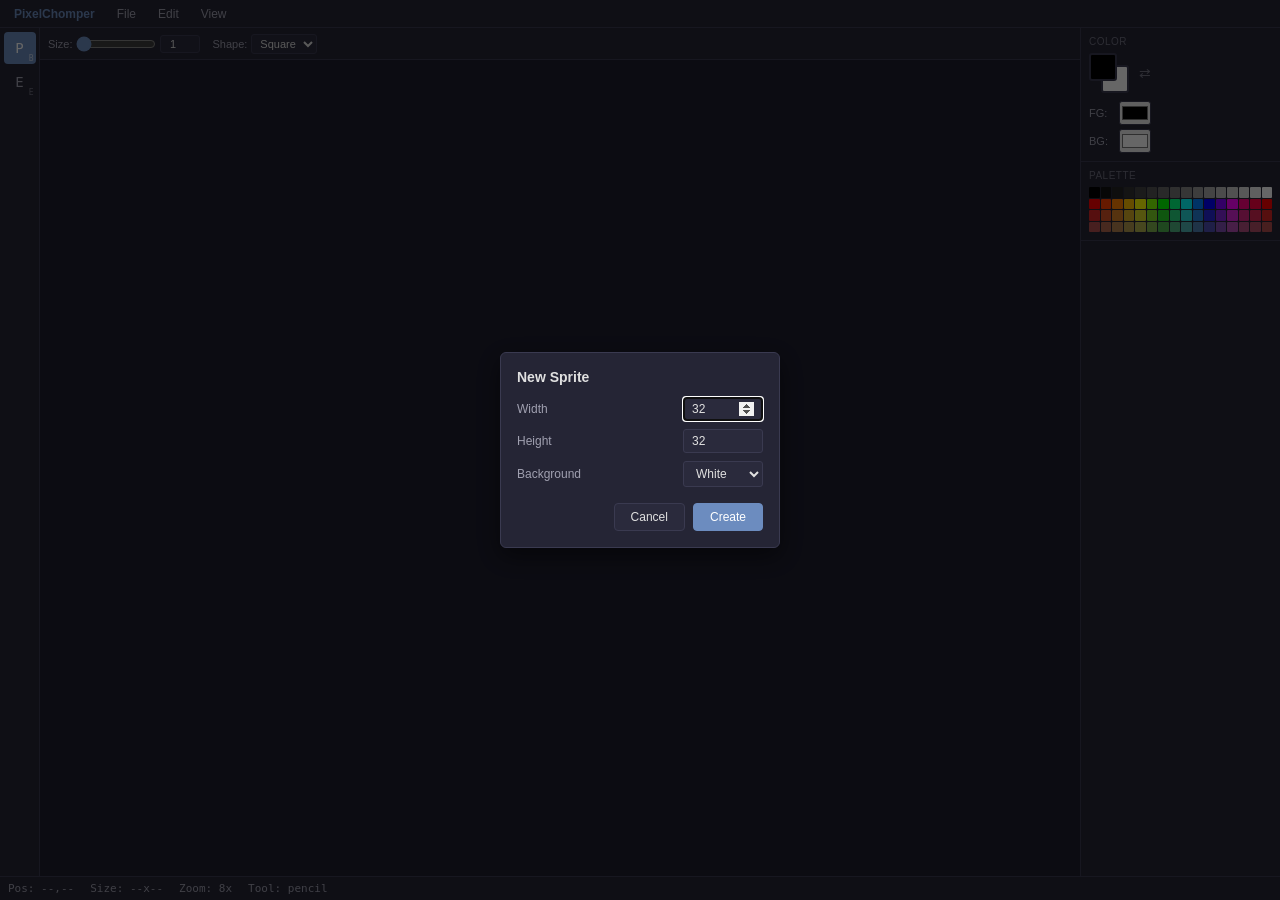
==== index.html @ 0a405fa5 "Stage 1: Project foundation & basic drawing Implements the core architecture for PixelChomper, a web" ====
<!DOCTYPE html>
<html lang="en">
<head>
  <meta charset="UTF-8">
  <meta name="viewport" content="width=device-width, initial-scale=1.0">
  <title>PixelChomper — Pixel Art Editor</title>
  <link rel="stylesheet" href="style.css">
</head>
<body>
  <div id="app">
    <div id="menubar"></div>
    <div id="toolbar"></div>
    <div id="tooloptions"></div>
    <div id="canvas-area"></div>
    <div id="panel"></div>
    <div id="statusbar"></div>
  </div>
  <script type="module" src="src/app.js"></script>
</body>
</html>
---- style.css ----
/* PixelChomper — Dark pixel-art editor theme */
:root {
  --bg-primary: #1e1e2e;
  --bg-secondary: #252535;
  --bg-tertiary: #2a2a3c;
  --bg-hover: #35354a;
  --bg-active: #40405a;
  --border-color: #3a3a50;
  --text-primary: #e0e0e0;
  --text-secondary: #a0a0b0;
  --text-muted: #707080;
  --accent: #6c8cbf;
  --accent-hover: #7d9dd0;
  --danger: #bf6c6c;
  --success: #6cbf6c;
  --warning: #bfbf6c;
  --toolbar-width: 40px;
  --menubar-height: 28px;
  --tooloptions-height: 32px;
  --statusbar-height: 24px;
  --panel-width: 200px;
  --font-size: 12px;
  --font-family: 'Segoe UI', -apple-system, sans-serif;
  --font-mono: 'Consolas', 'Monaco', monospace;
  --checker-light: #444460;
  --checker-dark: #38384e;
}

*, *::before, *::after {
  box-sizing: border-box;
  margin: 0;
  padding: 0;
}

html, body {
  width: 100%;
  height: 100%;
  overflow: hidden;
  background: var(--bg-primary);
  color: var(--text-primary);
  font-family: var(--font-family);
  font-size: var(--font-size);
  user-select: none;
  -webkit-user-select: none;
}

#app {
  display: grid;
  width: 100%;
  height: 100%;
  grid-template-rows: var(--menubar-height) var(--tooloptions-height) 1fr var(--statusbar-height);
  grid-template-columns: var(--toolbar-width) 1fr var(--panel-width);
  grid-template-areas:
    "menubar   menubar      menubar"
    "toolbar   tooloptions  panel"
    "toolbar   canvas       panel"
    "statusbar statusbar    statusbar";
}

/* Menu Bar */
#menubar {
  grid-area: menubar;
  display: flex;
  align-items: center;
  background: var(--bg-secondary);
  border-bottom: 1px solid var(--border-color);
  padding: 0 4px;
  gap: 2px;
  z-index: 100;
}

.menu-item {
  padding: 4px 10px;
  cursor: pointer;
  border-radius: 3px;
  font-size: var(--font-size);
  color: var(--text-secondary);
}

.menu-item:hover {
  background: var(--bg-hover);
  color: var(--text-primary);
}

.menu-dropdown {
  position: absolute;
  top: var(--menubar-height);
  background: var(--bg-secondary);
  border: 1px solid var(--border-color);
  border-radius: 4px;
  padding: 4px 0;
  min-width: 180px;
  z-index: 200;
  box-shadow: 0 4px 12px rgba(0,0,0,0.4);
  display: none;
}

.menu-dropdown.open {
  display: block;
}

.menu-dropdown-item {
  padding: 5px 20px;
  cursor: pointer;
  display: flex;
  justify-content: space-between;
  color: var(--text-secondary);
}

.menu-dropdown-item:hover {
  background: var(--accent);
  color: #fff;
}

.menu-dropdown-item .shortcut {
  color: var(--text-muted);
  margin-left: 20px;
  font-size: 11px;
}

.menu-dropdown-item:hover .shortcut {
  color: rgba(255,255,255,0.7);
}

.menu-separator {
  height: 1px;
  background: var(--border-color);
  margin: 4px 8px;
}

/* Toolbar (left) */
#toolbar {
  grid-area: toolbar;
  display: flex;
  flex-direction: column;
  align-items: center;
  background: var(--bg-secondary);
  border-right: 1px solid var(--border-color);
  padding: 4px 0;
  gap: 2px;
  overflow-y: auto;
}

.tool-btn {
  width: 32px;
  height: 32px;
  display: flex;
  align-items: center;
  justify-content: center;
  cursor: pointer;
  border-radius: 4px;
  border: none;
  background: transparent;
  color: var(--text-secondary);
  font-size: 14px;
  font-family: var(--font-mono);
  position: relative;
}

.tool-btn:hover {
  background: var(--bg-hover);
  color: var(--text-primary);
}

.tool-btn.active {
  background: var(--accent);
  color: #fff;
}

.tool-btn .tool-shortcut {
  position: absolute;
  bottom: 1px;
  right: 2px;
  font-size: 8px;
  color: var(--text-muted);
  pointer-events: none;
}

.tool-btn.active .tool-shortcut {
  color: rgba(255,255,255,0.6);
}

/* Tool Options Bar */
#tooloptions {
  grid-area: tooloptions;
  display: flex;
  align-items: center;
  background: var(--bg-secondary);
  border-bottom: 1px solid var(--border-color);
  padding: 0 8px;
  gap: 12px;
}

#tooloptions label {
  display: flex;
  align-items: center;
  gap: 4px;
  color: var(--text-secondary);
  font-size: 11px;
}

#tooloptions input[type="range"] {
  width: 80px;
  accent-color: var(--accent);
  height: 14px;
}

#tooloptions input[type="number"] {
  width: 40px;
  background: var(--bg-tertiary);
  border: 1px solid var(--border-color);
  color: var(--text-primary);
  border-radius: 3px;
  padding: 2px 4px;
  font-size: 11px;
  text-align: center;
}

#tooloptions select {
  background: var(--bg-tertiary);
  border: 1px solid var(--border-color);
  color: var(--text-primary);
  border-radius: 3px;
  padding: 2px 4px;
  font-size: 11px;
}

/* Canvas Area */
#canvas-area {
  grid-area: canvas;
  position: relative;
  overflow: hidden;
  background: var(--bg-primary);
  cursor: crosshair;
}

#canvas-area canvas {
  position: absolute;
  top: 0;
  left: 0;
  image-rendering: pixelated;
  image-rendering: crisp-edges;
}

/* Right Panel */
#panel {
  grid-area: panel;
  background: var(--bg-secondary);
  border-left: 1px solid var(--border-color);
  display: flex;
  flex-direction: column;
  overflow-y: auto;
}

.panel-section {
  padding: 8px;
  border-bottom: 1px solid var(--border-color);
}

.panel-section-title {
  font-size: 10px;
  text-transform: uppercase;
  color: var(--text-muted);
  margin-bottom: 6px;
  letter-spacing: 0.5px;
}

/* Color swatches */
.color-swatches {
  display: flex;
  align-items: center;
  gap: 8px;
  margin-bottom: 8px;
}

.color-swatch-stack {
  position: relative;
  width: 40px;
  height: 40px;
}

.color-swatch {
  width: 28px;
  height: 28px;
  border: 2px solid var(--border-color);
  border-radius: 3px;
  cursor: pointer;
  position: absolute;
}

.color-swatch.fg {
  top: 0;
  left: 0;
  z-index: 2;
}

.color-swatch.bg {
  bottom: 0;
  right: 0;
  z-index: 1;
}

.color-swap-btn {
  background: none;
  border: none;
  color: var(--text-muted);
  cursor: pointer;
  font-size: 14px;
  padding: 2px;
}

.color-swap-btn:hover {
  color: var(--text-primary);
}

/* Palette Grid */
.palette-grid {
  display: grid;
  grid-template-columns: repeat(16, 1fr);
  gap: 1px;
}

.palette-color {
  aspect-ratio: 1;
  border: 1px solid transparent;
  cursor: pointer;
  border-radius: 1px;
}

.palette-color:hover {
  border-color: #fff;
  z-index: 1;
}

.palette-color.selected {
  border-color: #fff;
  box-shadow: 0 0 0 1px var(--accent);
}

/* Status Bar */
#statusbar {
  grid-area: statusbar;
  display: flex;
  align-items: center;
  background: var(--bg-secondary);
  border-top: 1px solid var(--border-color);
  padding: 0 8px;
  gap: 16px;
  font-size: 11px;
  color: var(--text-secondary);
  font-family: var(--font-mono);
}

.status-item {
  display: flex;
  align-items: center;
  gap: 4px;
}

/* Dialog / Modal */
.dialog-overlay {
  position: fixed;
  top: 0;
  left: 0;
  width: 100%;
  height: 100%;
  background: rgba(0, 0, 0, 0.6);
  display: flex;
  align-items: center;
  justify-content: center;
  z-index: 1000;
}

.dialog {
  background: var(--bg-secondary);
  border: 1px solid var(--border-color);
  border-radius: 6px;
  padding: 16px;
  min-width: 280px;
  box-shadow: 0 8px 24px rgba(0, 0, 0, 0.5);
}

.dialog-title {
  font-size: 14px;
  font-weight: 600;
  margin-bottom: 12px;
  color: var(--text-primary);
}

.dialog-body {
  margin-bottom: 16px;
}

.dialog-row {
  display: flex;
  align-items: center;
  justify-content: space-between;
  margin-bottom: 8px;
}

.dialog-row label {
  color: var(--text-secondary);
}

.dialog-row input, .dialog-row select {
  background: var(--bg-tertiary);
  border: 1px solid var(--border-color);
  color: var(--text-primary);
  border-radius: 3px;
  padding: 4px 8px;
  width: 80px;
  font-size: 12px;
}

.dialog-row input[type="color"] {
  width: 40px;
  height: 28px;
  padding: 2px;
  cursor: pointer;
}

.dialog-buttons {
  display: flex;
  justify-content: flex-end;
  gap: 8px;
}

.btn {
  padding: 6px 16px;
  border: 1px solid var(--border-color);
  border-radius: 4px;
  cursor: pointer;
  font-size: 12px;
  background: var(--bg-tertiary);
  color: var(--text-primary);
}

.btn:hover {
  background: var(--bg-hover);
}

.btn-primary {
  background: var(--accent);
  border-color: var(--accent);
  color: #fff;
}

.btn-primary:hover {
  background: var(--accent-hover);
}

/* Scrollbar styling */
::-webkit-scrollbar {
  width: 6px;
  height: 6px;
}

::-webkit-scrollbar-track {
  background: var(--bg-primary);
}

::-webkit-scrollbar-thumb {
  background: var(--bg-hover);
  border-radius: 3px;
}

::-webkit-scrollbar-thumb:hover {
  background: var(--bg-active);
}
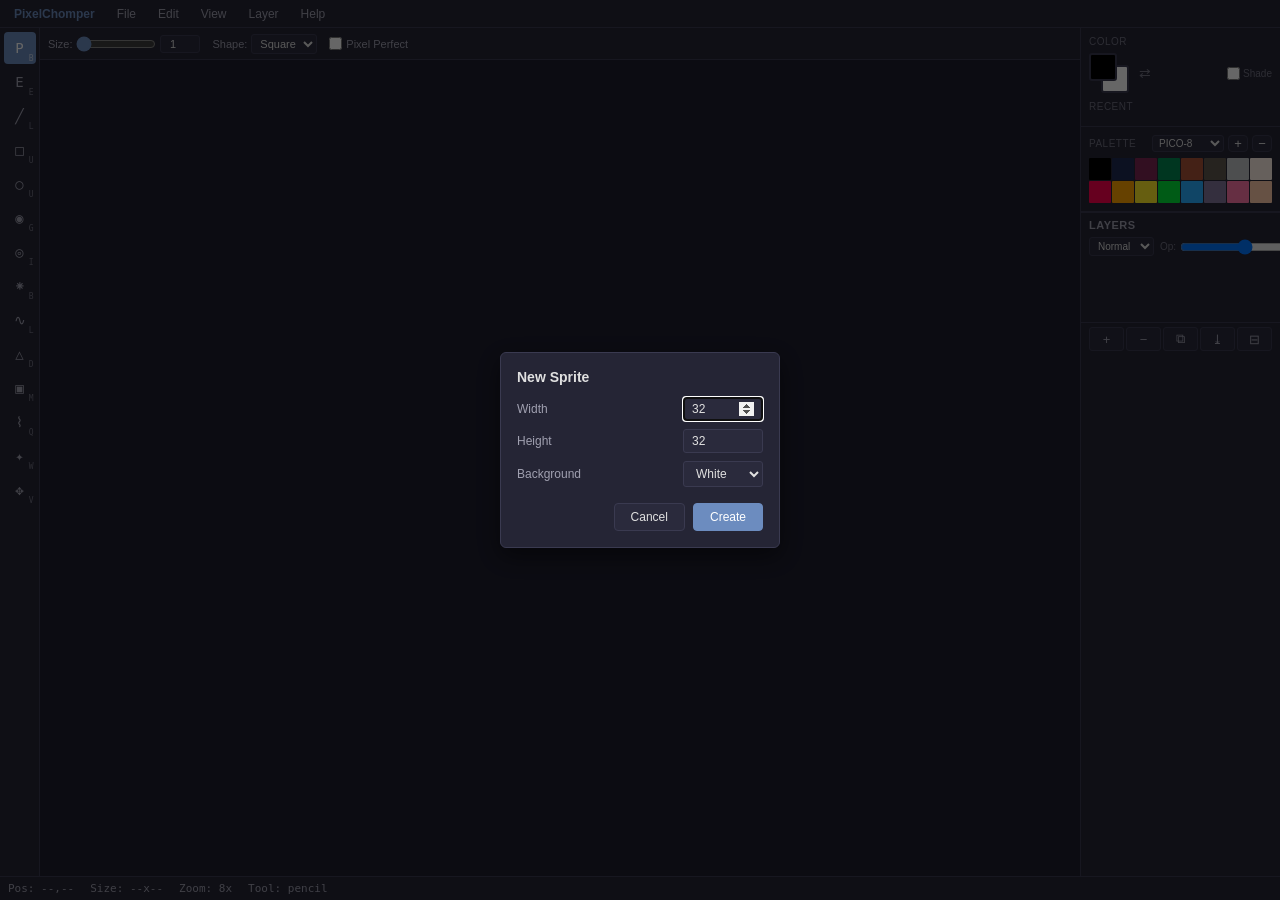
==== commit a076aff0: "Implement Stage 4: multi-layer support - Add Layer model with per-layer offscreen canvas, opacity, b" ====
--- a/index.html
+++ b/index.html
@@ -12,7 +12,10 @@
     <div id="toolbar"></div>
     <div id="tooloptions"></div>
     <div id="canvas-area"></div>
-    <div id="panel"></div>
+    <div id="panel">
+      <div id="colors-panel"></div>
+      <div id="layers-panel"></div>
+    </div>
     <div id="statusbar"></div>
   </div>
   <script type="module" src="src/app.js"></script>
--- a/style.css
+++ b/style.css
@@ -82,9 +82,16 @@
   color: var(--text-primary);
 }
 
+.menu-wrapper {
+  position: relative;
+  display: flex;
+  align-items: center;
+}
+
 .menu-dropdown {
   position: absolute;
-  top: var(--menubar-height);
+  top: 100%;
+  left: 0;
   background: var(--bg-secondary);
   border: 1px solid var(--border-color);
   border-radius: 4px;
@@ -316,7 +323,7 @@
 /* Palette Grid */
 .palette-grid {
   display: grid;
-  grid-template-columns: repeat(16, 1fr);
+  grid-template-columns: repeat(8, 1fr);
   gap: 1px;
 }
 
@@ -449,6 +456,391 @@
   background: var(--accent-hover);
 }
 
+/* Color Picker */
+.color-picker {
+  display: flex;
+  flex-direction: column;
+  align-items: center;
+  gap: 6px;
+  padding: 4px 0;
+}
+
+.color-picker canvas {
+  border-radius: 3px;
+}
+
+.color-picker-container {
+  margin-top: 4px;
+  border-top: 1px solid var(--border-color);
+  padding-top: 4px;
+}
+
+.color-picker-harmony-row {
+  display: flex;
+  align-items: center;
+  gap: 6px;
+  font-size: 10px;
+  color: var(--text-secondary);
+  margin: 4px 0 2px;
+}
+
+.color-picker-harmony-select {
+  flex: 1;
+  background: var(--bg-tertiary);
+  border: 1px solid var(--border-color);
+  color: var(--text-primary);
+  border-radius: 3px;
+  padding: 1px 4px;
+  font-size: 10px;
+}
+
+.color-picker-hex-row {
+  display: flex;
+  align-items: center;
+  gap: 4px;
+  font-size: 11px;
+  color: var(--text-secondary);
+  width: 100%;
+}
+
+.color-picker-hex {
+  flex: 1;
+  background: var(--bg-tertiary);
+  border: 1px solid var(--border-color);
+  color: var(--text-primary);
+  border-radius: 3px;
+  padding: 2px 6px;
+  font-size: 11px;
+  font-family: var(--font-mono);
+  text-transform: uppercase;
+}
+
+.color-picker-rgba-row {
+  display: grid;
+  grid-template-columns: repeat(4, 1fr);
+  gap: 3px;
+  width: 100%;
+}
+
+.color-picker-channel {
+  display: flex;
+  flex-direction: column;
+  align-items: center;
+  gap: 2px;
+}
+
+.color-picker-channel span {
+  font-size: 9px;
+  color: var(--text-muted);
+  font-family: var(--font-mono);
+}
+
+.color-picker-channel-input {
+  width: 100%;
+  background: var(--bg-tertiary);
+  border: 1px solid var(--border-color);
+  color: var(--text-primary);
+  border-radius: 3px;
+  padding: 2px 2px;
+  font-size: 10px;
+  text-align: center;
+  font-family: var(--font-mono);
+}
+
+/* Swatch active state */
+.color-swatch.picker-active {
+  outline: 2px solid var(--accent);
+  outline-offset: 1px;
+}
+
+/* Shading ink label */
+.color-shading-label {
+  display: flex;
+  align-items: center;
+  gap: 3px;
+  font-size: 10px;
+  color: var(--text-muted);
+  cursor: pointer;
+  margin-left: auto;
+  user-select: none;
+}
+
+/* Recent colors */
+.recent-colors {
+  display: flex;
+  flex-wrap: wrap;
+  gap: 2px;
+}
+
+.recent-color {
+  width: 18px;
+  height: 18px;
+  border: 1px solid var(--border-color);
+  border-radius: 2px;
+  cursor: pointer;
+}
+
+.recent-color:hover {
+  border-color: var(--text-primary);
+}
+
+/* Palette title row */
+.palette-title-row {
+  display: flex;
+  align-items: center;
+  gap: 4px;
+  margin-bottom: 6px;
+}
+
+.palette-title-row .panel-section-title {
+  margin-bottom: 0;
+  flex: 1;
+}
+
+.palette-preset-select {
+  background: var(--bg-tertiary);
+  border: 1px solid var(--border-color);
+  color: var(--text-primary);
+  border-radius: 3px;
+  padding: 1px 2px;
+  font-size: 10px;
+  max-width: 72px;
+}
+
+.palette-btn {
+  padding: 1px 5px;
+  font-size: 13px;
+  min-width: 20px;
+  line-height: 1;
+}
+
+/* Help Dialog */
+.help-dialog {
+  min-width: 560px;
+  max-width: 700px;
+}
+
+.help-dialog-body {
+  display: flex;
+  gap: 24px;
+  margin-bottom: 16px;
+}
+
+.help-col {
+  flex: 1;
+  display: flex;
+  flex-direction: column;
+  gap: 16px;
+}
+
+.help-table {
+  width: 100%;
+  border-collapse: collapse;
+  font-size: 12px;
+}
+
+.help-table caption {
+  text-align: left;
+  font-weight: 600;
+  color: var(--accent);
+  margin-bottom: 4px;
+  padding-bottom: 4px;
+  border-bottom: 1px solid var(--border-color);
+}
+
+.help-table th {
+  text-align: left;
+  color: var(--text-secondary);
+  font-weight: 500;
+  padding: 3px 6px;
+  border-bottom: 1px solid var(--border-color);
+}
+
+.help-table td {
+  padding: 3px 6px;
+  color: var(--text-primary);
+}
+
+.help-table td:last-child {
+  color: var(--text-secondary);
+  font-family: monospace;
+  white-space: nowrap;
+}
+
+.help-table tr:hover td {
+  background: var(--bg-tertiary);
+}
+
+/* ── Layer Panel ──────────────────────────────────────── */
+
+.layer-panel {
+  border-top: 1px solid var(--border-color);
+  display: flex;
+  flex-direction: column;
+}
+
+.layer-panel-header {
+  padding: 6px 8px;
+  font-size: 11px;
+  font-weight: 600;
+  color: var(--text-secondary);
+  text-transform: uppercase;
+  letter-spacing: 0.5px;
+}
+
+.layer-controls-row {
+  display: flex;
+  align-items: center;
+  gap: 6px;
+  padding: 0 8px 6px;
+}
+
+.layer-blend-select {
+  background: var(--bg-tertiary);
+  border: 1px solid var(--border-color);
+  color: var(--text-primary);
+  border-radius: 3px;
+  padding: 2px 4px;
+  font-size: 10px;
+  max-width: 80px;
+}
+
+.layer-opacity-wrap {
+  display: flex;
+  align-items: center;
+  gap: 4px;
+  flex: 1;
+}
+
+.layer-opacity-label {
+  font-size: 10px;
+  color: var(--text-muted);
+}
+
+.layer-opacity-slider {
+  flex: 1;
+  height: 12px;
+  cursor: pointer;
+}
+
+.layer-opacity-value {
+  font-size: 10px;
+  color: var(--text-secondary);
+  min-width: 30px;
+  text-align: right;
+}
+
+.layer-list {
+  flex: 1;
+  overflow-y: auto;
+  min-height: 60px;
+  max-height: 200px;
+}
+
+.layer-row {
+  display: flex;
+  align-items: center;
+  gap: 4px;
+  padding: 3px 8px;
+  cursor: pointer;
+  border-bottom: 1px solid var(--border-color);
+  user-select: none;
+}
+
+.layer-row:hover {
+  background: var(--bg-hover);
+}
+
+.layer-row.active {
+  background: var(--bg-active);
+  border-left: 2px solid var(--accent);
+  padding-left: 6px;
+}
+
+.layer-row.dragging {
+  opacity: 0.4;
+}
+
+.layer-row.drag-over {
+  border-top: 2px solid var(--accent);
+}
+
+.layer-eye-btn,
+.layer-lock-btn {
+  background: none;
+  border: none;
+  color: var(--text-secondary);
+  cursor: pointer;
+  font-size: 12px;
+  padding: 1px 2px;
+  line-height: 1;
+  min-width: 18px;
+  text-align: center;
+}
+
+.layer-eye-btn:hover,
+.layer-lock-btn:hover {
+  color: var(--text-primary);
+}
+
+.layer-eye-btn.hidden {
+  opacity: 0.3;
+}
+
+.layer-lock-btn.locked {
+  color: var(--warning);
+}
+
+.layer-thumbnail {
+  border: 1px solid var(--border-color);
+  border-radius: 2px;
+  image-rendering: pixelated;
+}
+
+.layer-name {
+  flex: 1;
+  font-size: 11px;
+  color: var(--text-primary);
+  overflow: hidden;
+  text-overflow: ellipsis;
+  white-space: nowrap;
+}
+
+.layer-name-input {
+  flex: 1;
+  font-size: 11px;
+  background: var(--bg-tertiary);
+  border: 1px solid var(--accent);
+  color: var(--text-primary);
+  border-radius: 2px;
+  padding: 1px 4px;
+  outline: none;
+}
+
+.layer-actions {
+  display: flex;
+  gap: 2px;
+  padding: 4px 8px;
+  border-top: 1px solid var(--border-color);
+}
+
+.layer-action-btn {
+  flex: 1;
+  padding: 3px 0;
+  font-size: 13px;
+  text-align: center;
+  background: var(--bg-tertiary);
+  border: 1px solid var(--border-color);
+  color: var(--text-secondary);
+  border-radius: 3px;
+  cursor: pointer;
+}
+
+.layer-action-btn:hover {
+  background: var(--bg-hover);
+  color: var(--text-primary);
+}
+
 /* Scrollbar styling */
 ::-webkit-scrollbar {
   width: 6px;
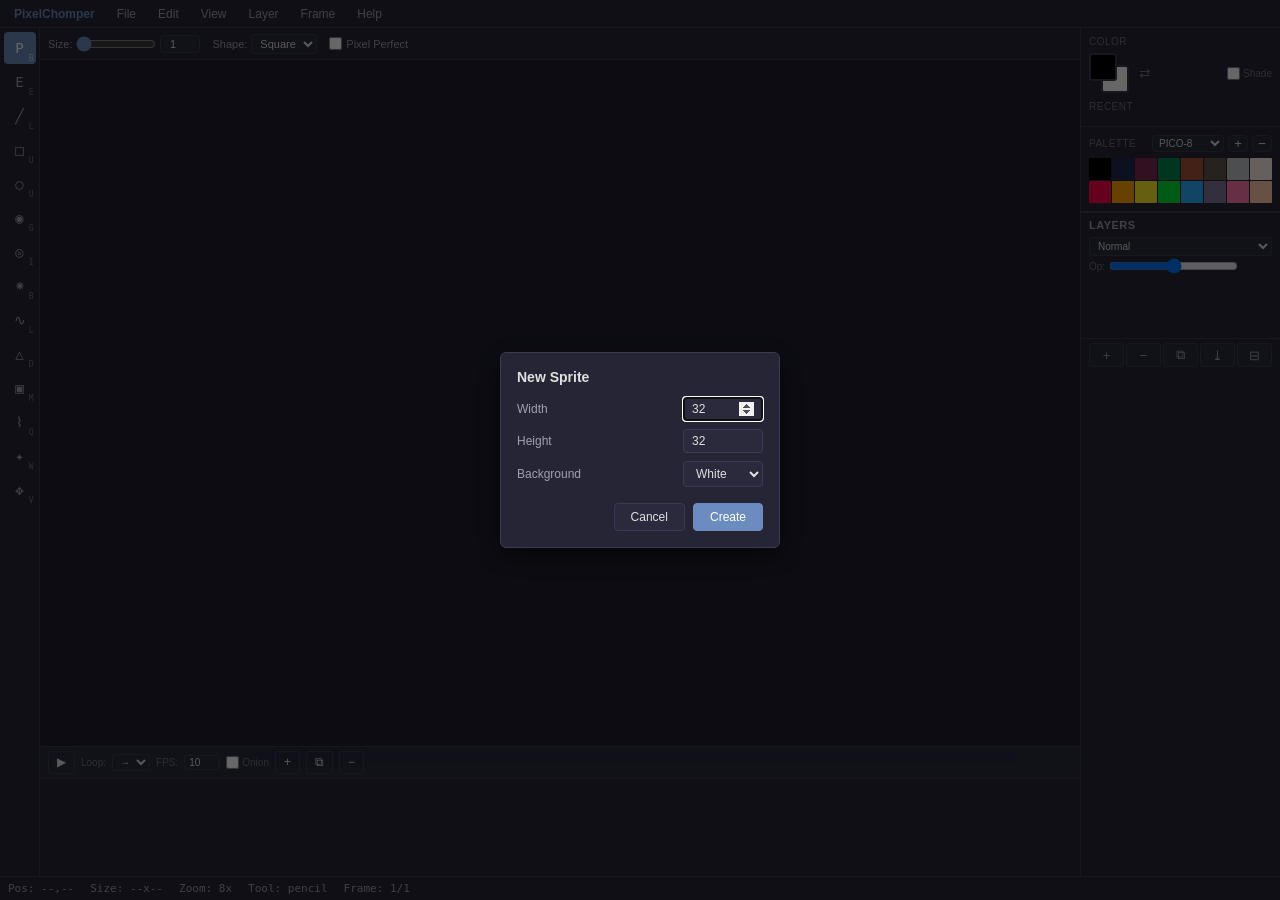
==== commit c40345e8: "Animation timeline added, support to multiple layers per frame. Export to .gif still needs work." ====
--- a/index.html
+++ b/index.html
@@ -12,6 +12,7 @@
     <div id="toolbar"></div>
     <div id="tooloptions"></div>
     <div id="canvas-area"></div>
+    <div id="timeline"></div>
     <div id="panel">
       <div id="colors-panel"></div>
       <div id="layers-panel"></div>
--- a/style.css
+++ b/style.css
@@ -18,6 +18,7 @@
   --menubar-height: 28px;
   --tooloptions-height: 32px;
   --statusbar-height: 24px;
+  --timeline-height: 130px;
   --panel-width: 200px;
   --font-size: 12px;
   --font-family: 'Segoe UI', -apple-system, sans-serif;
@@ -48,12 +49,13 @@
   display: grid;
   width: 100%;
   height: 100%;
-  grid-template-rows: var(--menubar-height) var(--tooloptions-height) 1fr var(--statusbar-height);
+  grid-template-rows: var(--menubar-height) var(--tooloptions-height) 1fr var(--timeline-height) var(--statusbar-height);
   grid-template-columns: var(--toolbar-width) 1fr var(--panel-width);
   grid-template-areas:
     "menubar   menubar      menubar"
     "toolbar   tooloptions  panel"
     "toolbar   canvas       panel"
+    "toolbar   timeline     panel"
     "statusbar statusbar    statusbar";
 }
 
@@ -690,8 +692,8 @@
 
 .layer-controls-row {
   display: flex;
-  align-items: center;
-  gap: 6px;
+  flex-direction: column;
+  gap: 4px;
   padding: 0 8px 6px;
 }
 
@@ -702,14 +704,14 @@
   border-radius: 3px;
   padding: 2px 4px;
   font-size: 10px;
-  max-width: 80px;
+  width: 100%;
 }
 
 .layer-opacity-wrap {
   display: flex;
   align-items: center;
   gap: 4px;
-  flex: 1;
+  width: 100%;
 }
 
 .layer-opacity-label {
@@ -859,3 +861,182 @@
 ::-webkit-scrollbar-thumb:hover {
   background: var(--bg-active);
 }
+
+/* ── Timeline ─────────────────────────────────────────── */
+
+#timeline {
+  grid-area: timeline;
+  background: var(--bg-secondary);
+  border-top: 1px solid var(--border-color);
+  display: flex;
+  flex-direction: column;
+  overflow: hidden;
+}
+
+.timeline {
+  display: flex;
+  flex-direction: column;
+  height: 100%;
+}
+
+.timeline-controls {
+  display: flex;
+  align-items: center;
+  gap: 6px;
+  padding: 4px 8px;
+  border-bottom: 1px solid var(--border-color);
+  background: var(--bg-tertiary);
+  flex-shrink: 0;
+}
+
+.timeline-btn {
+  padding: 2px 8px;
+  font-size: 12px;
+  background: var(--bg-tertiary);
+  border: 1px solid var(--border-color);
+  color: var(--text-primary);
+  border-radius: 3px;
+  cursor: pointer;
+  line-height: 1.4;
+}
+
+.timeline-btn:hover {
+  background: var(--bg-hover);
+}
+
+.timeline-btn-danger:hover {
+  background: var(--danger);
+  border-color: var(--danger);
+}
+
+.timeline-label {
+  font-size: 10px;
+  color: var(--text-muted);
+  white-space: nowrap;
+}
+
+.timeline-onion-label {
+  cursor: pointer;
+  display: flex;
+  align-items: center;
+  gap: 3px;
+}
+
+.timeline-select {
+  background: var(--bg-tertiary);
+  border: 1px solid var(--border-color);
+  color: var(--text-primary);
+  border-radius: 3px;
+  padding: 1px 3px;
+  font-size: 10px;
+}
+
+.timeline-input-num {
+  width: 36px;
+  background: var(--bg-tertiary);
+  border: 1px solid var(--border-color);
+  color: var(--text-primary);
+  border-radius: 3px;
+  padding: 1px 4px;
+  font-size: 10px;
+  text-align: center;
+}
+
+.timeline-grid-wrap {
+  flex: 1;
+  overflow: auto;
+}
+
+.timeline-grid {
+  display: grid;
+  width: max-content;
+  min-width: 100%;
+}
+
+.timeline-corner {
+  background: var(--bg-secondary);
+  border-right: 1px solid var(--border-color);
+  border-bottom: 1px solid var(--border-color);
+  padding: 2px 4px;
+  font-size: 10px;
+  color: var(--text-muted);
+  text-align: center;
+}
+
+.timeline-frame-header {
+  background: var(--bg-tertiary);
+  border-right: 1px solid var(--border-color);
+  border-bottom: 1px solid var(--border-color);
+  padding: 2px 0;
+  font-size: 10px;
+  color: var(--text-secondary);
+  text-align: center;
+  cursor: pointer;
+  user-select: none;
+  min-height: 18px;
+  display: flex;
+  align-items: center;
+  justify-content: center;
+}
+
+.timeline-frame-header:hover {
+  background: var(--bg-hover);
+}
+
+.timeline-frame-header.active {
+  background: var(--accent);
+  color: #fff;
+}
+
+.timeline-layer-label {
+  background: var(--bg-secondary);
+  border-right: 1px solid var(--border-color);
+  border-bottom: 1px solid var(--border-color);
+  padding: 2px 4px;
+  font-size: 10px;
+  color: var(--text-secondary);
+  cursor: pointer;
+  user-select: none;
+  overflow: hidden;
+  text-overflow: ellipsis;
+  white-space: nowrap;
+  display: flex;
+  align-items: center;
+}
+
+.timeline-layer-label:hover {
+  background: var(--bg-hover);
+}
+
+.timeline-layer-label.active {
+  color: var(--accent);
+  font-weight: 600;
+  border-left: 2px solid var(--accent);
+  padding-left: 2px;
+}
+
+.timeline-cell {
+  border-right: 1px solid var(--border-color);
+  border-bottom: 1px solid var(--border-color);
+  cursor: pointer;
+  display: flex;
+  align-items: center;
+  justify-content: center;
+  padding: 2px;
+  background: var(--bg-primary);
+}
+
+.timeline-cell:hover {
+  background: var(--bg-hover);
+}
+
+.timeline-cell.active {
+  outline: 2px solid var(--accent);
+  outline-offset: -2px;
+}
+
+.timeline-thumb {
+  image-rendering: pixelated;
+  image-rendering: crisp-edges;
+  border-radius: 1px;
+}
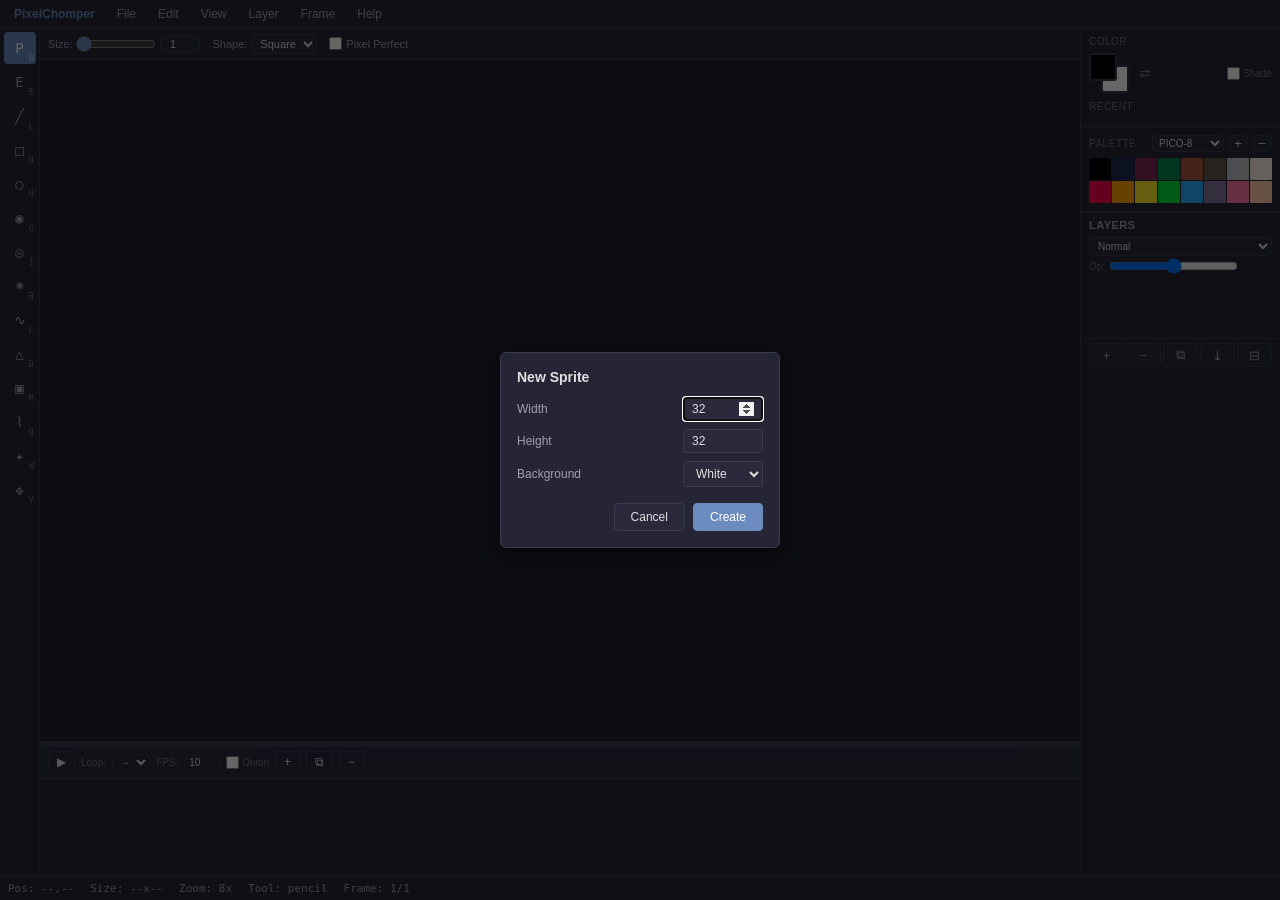
==== commit 11b4efd6: "Added the ability to adjust the timeline window height" ====
--- a/index.html
+++ b/index.html
@@ -1,17 +1,20 @@
 <!DOCTYPE html>
 <html lang="en">
+
 <head>
   <meta charset="UTF-8">
   <meta name="viewport" content="width=device-width, initial-scale=1.0">
-  <title>PixelChomper — Pixel Art Editor</title>
+  <title>PixelChomperv2</title>
   <link rel="stylesheet" href="style.css">
 </head>
+
 <body>
   <div id="app">
     <div id="menubar"></div>
     <div id="toolbar"></div>
     <div id="tooloptions"></div>
     <div id="canvas-area"></div>
+    <div id="timeline-resizer"></div>
     <div id="timeline"></div>
     <div id="panel">
       <div id="colors-panel"></div>
@@ -21,4 +24,5 @@
   </div>
   <script type="module" src="src/app.js"></script>
 </body>
-</html>
+
+</html>
--- a/style.css
+++ b/style.css
@@ -49,14 +49,27 @@
   display: grid;
   width: 100%;
   height: 100%;
-  grid-template-rows: var(--menubar-height) var(--tooloptions-height) 1fr var(--timeline-height) var(--statusbar-height);
+  grid-template-rows: var(--menubar-height) var(--tooloptions-height) 1fr 5px var(--timeline-height) var(--statusbar-height);
   grid-template-columns: var(--toolbar-width) 1fr var(--panel-width);
   grid-template-areas:
     "menubar   menubar      menubar"
     "toolbar   tooloptions  panel"
     "toolbar   canvas       panel"
+    "toolbar   resizer      panel"
     "toolbar   timeline     panel"
     "statusbar statusbar    statusbar";
+}
+
+#timeline-resizer {
+  grid-area: resizer;
+  background: var(--border-color);
+  cursor: ns-resize;
+  transition: background 0.1s;
+}
+
+#timeline-resizer:hover,
+#timeline-resizer.dragging {
+  background: var(--accent);
 }
 
 /* Menu Bar */
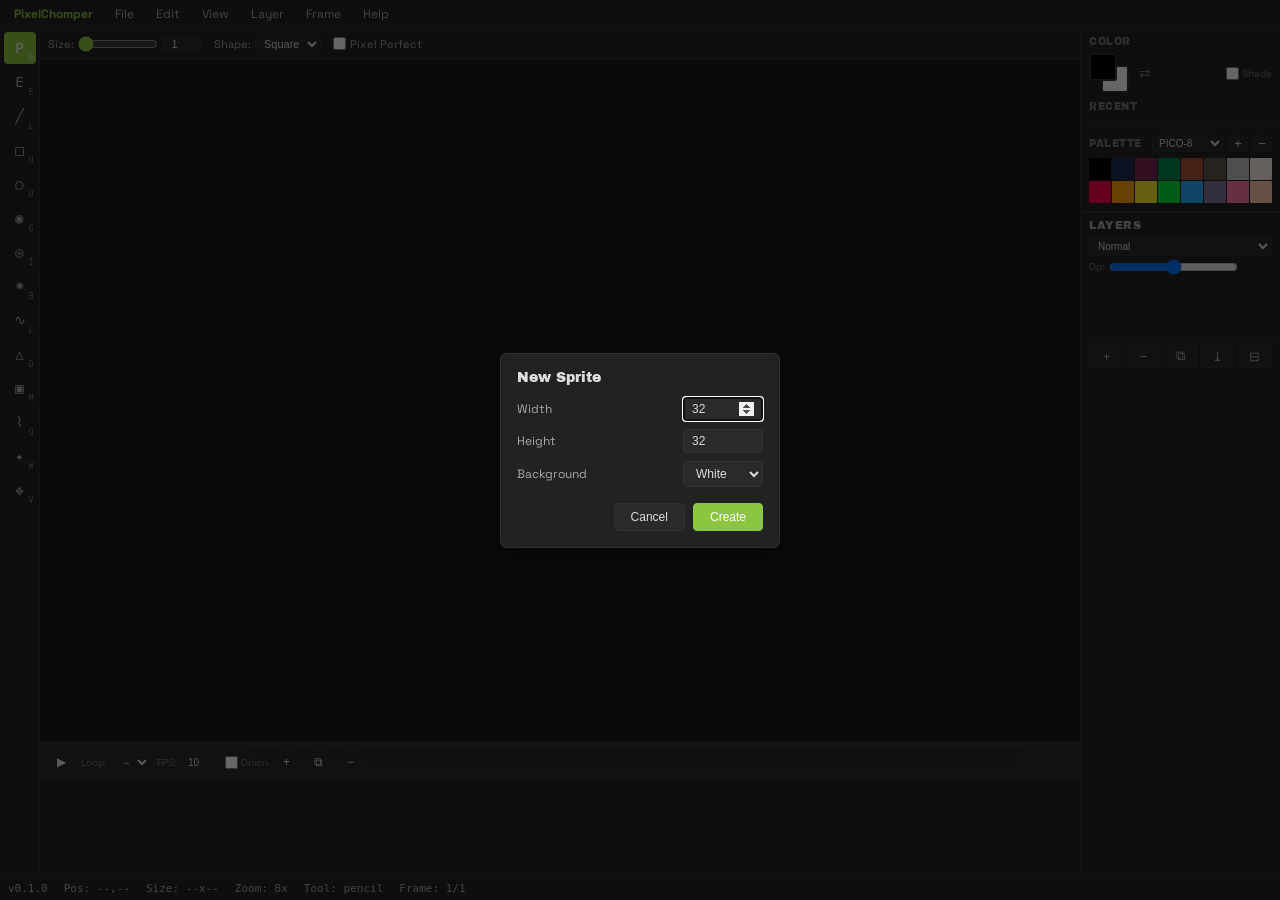
==== commit 44bd7d0c: "Theme adjustment" ====
--- a/index.html
+++ b/index.html
@@ -4,7 +4,10 @@
 <head>
   <meta charset="UTF-8">
   <meta name="viewport" content="width=device-width, initial-scale=1.0">
-  <title>PixelChomperv2</title>
+  <title>PixelChomper</title>
+  <link rel="preconnect" href="https://fonts.googleapis.com">
+  <link rel="preconnect" href="https://fonts.gstatic.com" crossorigin>
+  <link href="https://fonts.googleapis.com/css2?family=Archivo+Black&family=Space+Grotesk:wght@300..700&display=swap" rel="stylesheet">
   <link rel="stylesheet" href="style.css">
 </head>
 
--- a/style.css
+++ b/style.css
@@ -1,19 +1,21 @@
-/* PixelChomper — Dark pixel-art editor theme */
+/* PixelChomper — CodeChomper brand theme */
 :root {
-  --bg-primary: #1e1e2e;
-  --bg-secondary: #252535;
-  --bg-tertiary: #2a2a3c;
-  --bg-hover: #35354a;
-  --bg-active: #40405a;
-  --border-color: #3a3a50;
-  --text-primary: #e0e0e0;
-  --text-secondary: #a0a0b0;
-  --text-muted: #707080;
-  --accent: #6c8cbf;
-  --accent-hover: #7d9dd0;
-  --danger: #bf6c6c;
-  --success: #6cbf6c;
-  --warning: #bfbf6c;
+  --bg-primary: #1a1a1a;
+  --bg-secondary: #222222;
+  --bg-tertiary: #2a2a2a;
+  --bg-hover: #333333;
+  --bg-active: #444444;
+  --border-color: #303030;
+  --text-primary: #dddddd;
+  --text-secondary: #aaaaaa;
+  --text-muted: #777777;
+  --accent: #8cc641;
+  --accent-hover: #9ed44a;
+  --accent-secondary: #bf4e30;
+  --accent-tertiary: #5e772c;
+  --danger: #bf4e30;
+  --success: #8cc641;
+  --warning: #d4a017;
   --toolbar-width: 40px;
   --menubar-height: 28px;
   --tooloptions-height: 32px;
@@ -21,10 +23,11 @@
   --timeline-height: 130px;
   --panel-width: 200px;
   --font-size: 12px;
-  --font-family: 'Segoe UI', -apple-system, sans-serif;
+  --font-family: 'Space Grotesk', Georgia, sans-serif;
+  --font-heading: 'Archivo Black', Arial, sans-serif;
   --font-mono: 'Consolas', 'Monaco', monospace;
-  --checker-light: #444460;
-  --checker-dark: #38384e;
+  --checker-light: #3a3a3a;
+  --checker-dark: #2e2e2e;
 }
 
 *, *::before, *::after {
@@ -281,6 +284,7 @@
 
 .panel-section-title {
   font-size: 10px;
+  font-family: var(--font-heading);
   text-transform: uppercase;
   color: var(--text-muted);
   margin-bottom: 6px;
@@ -404,7 +408,8 @@
 
 .dialog-title {
   font-size: 14px;
-  font-weight: 600;
+  font-weight: 400;
+  font-family: var(--font-heading);
   margin-bottom: 12px;
   color: var(--text-primary);
 }
@@ -697,7 +702,7 @@
 .layer-panel-header {
   padding: 6px 8px;
   font-size: 11px;
-  font-weight: 600;
+  font-family: var(--font-heading);
   color: var(--text-secondary);
   text-transform: uppercase;
   letter-spacing: 0.5px;
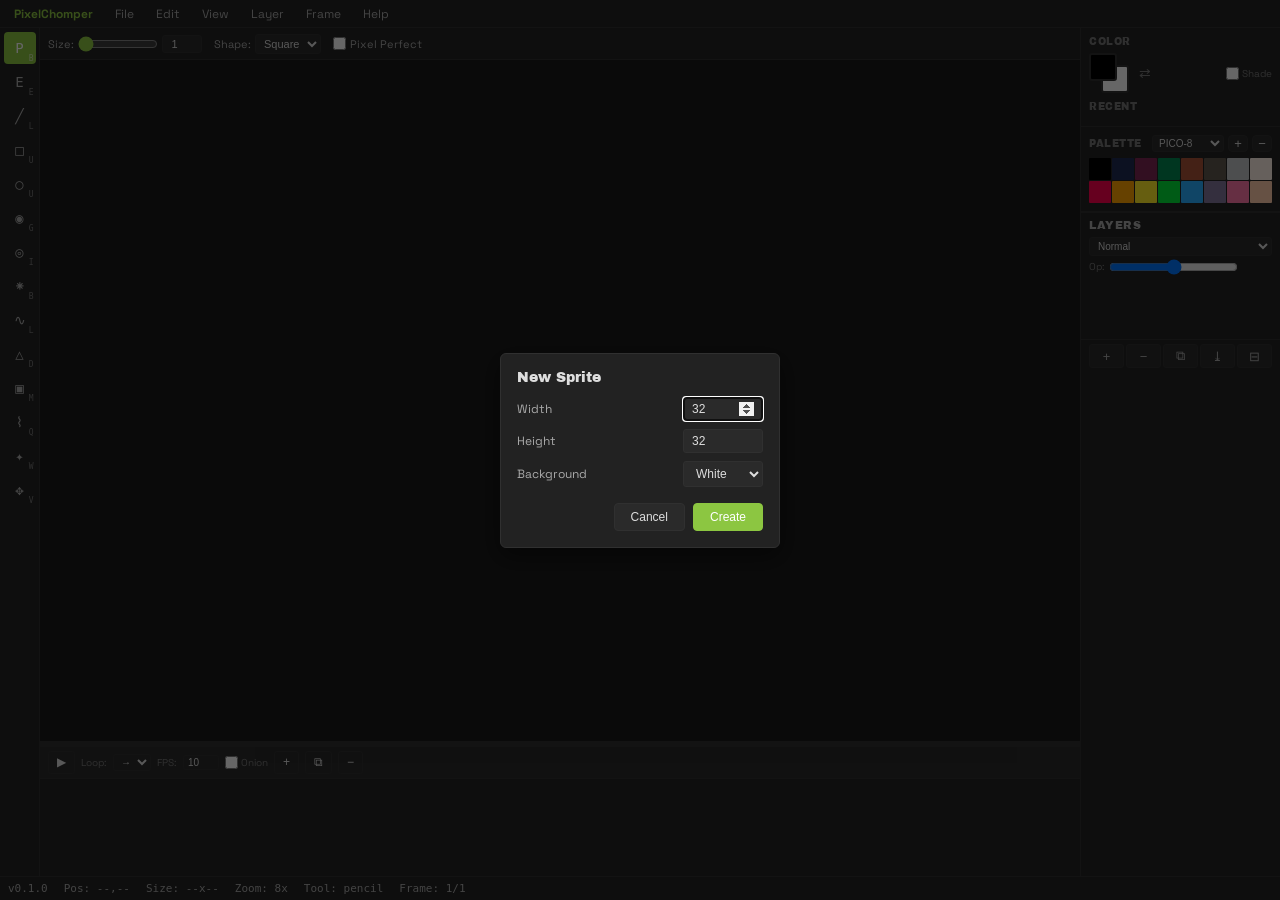
==== commit aa098ff8: "Added Shift Modifiers to Tools" ====
--- a/index.html
+++ b/index.html
@@ -4,7 +4,7 @@
 <head>
   <meta charset="UTF-8">
   <meta name="viewport" content="width=device-width, initial-scale=1.0">
-  <title>PixelChomper</title>
+  <title>PixelChomper — Pixel Art Editor</title>
   <link rel="preconnect" href="https://fonts.googleapis.com">
   <link rel="preconnect" href="https://fonts.gstatic.com" crossorigin>
   <link href="https://fonts.googleapis.com/css2?family=Archivo+Black&family=Space+Grotesk:wght@300..700&display=swap" rel="stylesheet">
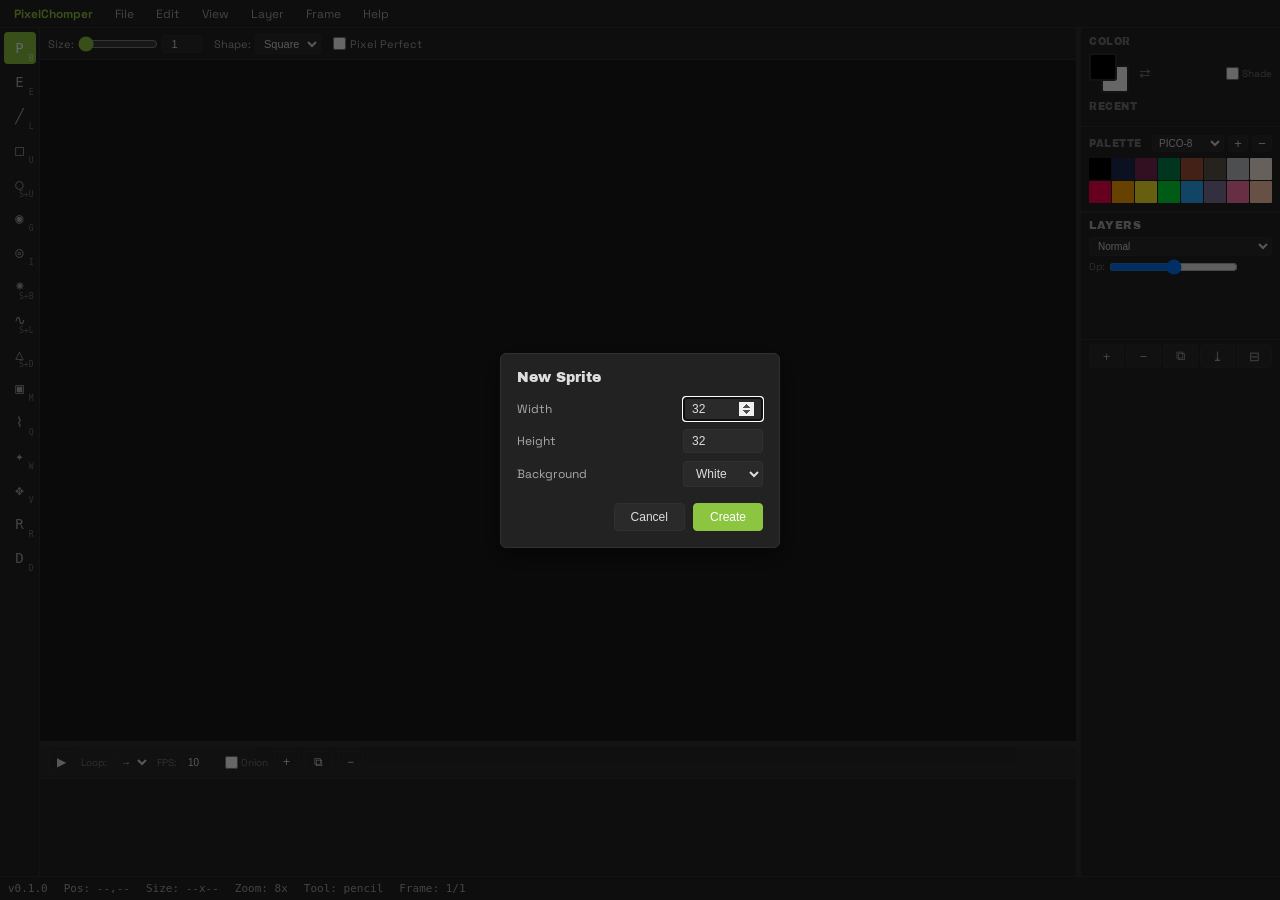
==== commit 11df1c44: "Added Symmetry, Tiled Mode, Canvas Resize / Crop, Custom Brushes, Contour Tool, Replace Color, Linke" ====
--- a/index.html
+++ b/index.html
@@ -17,6 +17,7 @@
     <div id="toolbar"></div>
     <div id="tooloptions"></div>
     <div id="canvas-area"></div>
+    <div id="panel-resizer"></div>
     <div id="timeline-resizer"></div>
     <div id="timeline"></div>
     <div id="panel">
--- a/style.css
+++ b/style.css
@@ -53,14 +53,14 @@
   width: 100%;
   height: 100%;
   grid-template-rows: var(--menubar-height) var(--tooloptions-height) 1fr 5px var(--timeline-height) var(--statusbar-height);
-  grid-template-columns: var(--toolbar-width) 1fr var(--panel-width);
+  grid-template-columns: var(--toolbar-width) 1fr 4px var(--panel-width);
   grid-template-areas:
-    "menubar   menubar      menubar"
-    "toolbar   tooloptions  panel"
-    "toolbar   canvas       panel"
-    "toolbar   resizer      panel"
-    "toolbar   timeline     panel"
-    "statusbar statusbar    statusbar";
+    "menubar   menubar        menubar        menubar"
+    "toolbar   tooloptions    panel-resizer  panel"
+    "toolbar   canvas         panel-resizer  panel"
+    "toolbar   resizer        panel-resizer  panel"
+    "toolbar   timeline       panel-resizer  panel"
+    "statusbar statusbar      statusbar      statusbar";
 }
 
 #timeline-resizer {
@@ -1058,3 +1058,323 @@
   image-rendering: crisp-edges;
   border-radius: 1px;
 }
+
+/* ── Stage 7 styles ───────────────────────────────────────────────── */
+
+/* Context Menu */
+.context-menu {
+  position: fixed;
+  background: var(--bg-secondary);
+  border: 1px solid var(--border-color);
+  border-radius: 4px;
+  padding: 4px 0;
+  min-width: 160px;
+  z-index: 10000;
+  box-shadow: 0 4px 16px rgba(0,0,0,0.5);
+  font-size: var(--font-size);
+}
+
+.context-menu-item {
+  padding: 5px 16px;
+  cursor: pointer;
+  display: flex;
+  justify-content: space-between;
+  align-items: center;
+  color: var(--text-secondary);
+  white-space: nowrap;
+}
+
+.context-menu-item:hover {
+  background: var(--accent);
+  color: #fff;
+}
+
+.context-menu-item.disabled {
+  opacity: 0.4;
+  cursor: default;
+  pointer-events: none;
+}
+
+.context-menu-shortcut {
+  color: var(--text-muted);
+  margin-left: 16px;
+  font-size: 10px;
+}
+
+.context-menu-item:hover .context-menu-shortcut {
+  color: rgba(255,255,255,0.6);
+}
+
+.context-menu-separator {
+  height: 1px;
+  background: var(--border-color);
+  margin: 4px 8px;
+}
+
+/* Shortcut Editor Dialog */
+.shortcut-editor-dialog {
+  width: 640px;
+  max-width: 96vw;
+  max-height: 80vh;
+}
+
+.shortcut-editor-body {
+  overflow-y: auto;
+  max-height: calc(80vh - 100px);
+  padding: 0 4px;
+}
+
+.shortcut-editor-cols {
+  display: grid;
+  grid-template-columns: 1fr 1fr;
+  gap: 16px;
+}
+
+.shortcut-editor-col {
+  display: flex;
+  flex-direction: column;
+  gap: 8px;
+}
+
+.shortcut-section-title {
+  font-weight: 600;
+  color: var(--accent);
+  font-size: 11px;
+  text-transform: uppercase;
+  letter-spacing: 0.05em;
+  padding: 4px 0;
+  border-bottom: 1px solid var(--border-color);
+  margin-bottom: 4px;
+}
+
+.shortcut-table {
+  width: 100%;
+  border-collapse: collapse;
+  font-size: var(--font-size);
+}
+
+.shortcut-table th {
+  text-align: left;
+  padding: 3px 6px;
+  color: var(--text-muted);
+  border-bottom: 1px solid var(--border-color);
+  font-weight: 600;
+}
+
+.shortcut-table td {
+  padding: 4px 6px;
+  color: var(--text-secondary);
+  border-bottom: 1px solid rgba(255,255,255,0.03);
+}
+
+.shortcut-key-cell {
+  text-align: right;
+}
+
+.shortcut-key-badge {
+  display: inline-block;
+  background: var(--bg-tertiary);
+  border: 1px solid var(--border-color);
+  border-radius: 3px;
+  padding: 1px 6px;
+  font-family: var(--font-mono);
+  font-size: 10px;
+  cursor: pointer;
+  color: var(--accent);
+  min-width: 28px;
+  text-align: center;
+}
+
+.shortcut-key-badge:hover {
+  border-color: var(--accent);
+}
+
+.shortcut-key-badge.capturing {
+  background: var(--accent);
+  color: #fff;
+  border-color: var(--accent);
+  animation: pulse 0.6s infinite;
+}
+
+@keyframes pulse {
+  0%, 100% { opacity: 1; }
+  50% { opacity: 0.6; }
+}
+
+/* Resize Canvas Dialog */
+.resize-dialog {
+  width: 360px;
+}
+
+.resize-dialog-body {
+  display: flex;
+  flex-direction: column;
+  gap: 12px;
+  padding: 8px 0;
+}
+
+.resize-dim-row {
+  display: flex;
+  gap: 16px;
+}
+
+.resize-dim-row label {
+  display: flex;
+  flex-direction: column;
+  gap: 4px;
+  color: var(--text-secondary);
+  font-size: var(--font-size);
+}
+
+.resize-dim-row input {
+  width: 80px;
+  background: var(--bg-tertiary);
+  border: 1px solid var(--border-color);
+  border-radius: 3px;
+  color: var(--text-primary);
+  padding: 3px 6px;
+  font-size: var(--font-size);
+}
+
+.resize-anchor-section {
+  display: flex;
+  flex-direction: column;
+  gap: 6px;
+}
+
+.resize-anchor-label {
+  color: var(--text-secondary);
+  font-size: var(--font-size);
+}
+
+.resize-anchor-grid {
+  display: grid;
+  grid-template-columns: repeat(3, 24px);
+  gap: 3px;
+}
+
+.resize-anchor-cell {
+  width: 24px;
+  height: 24px;
+  background: var(--bg-tertiary);
+  border: 1px solid var(--border-color);
+  border-radius: 3px;
+  cursor: pointer;
+  transition: background 0.1s;
+}
+
+.resize-anchor-cell:hover {
+  background: var(--bg-hover);
+  border-color: var(--accent);
+}
+
+.resize-anchor-cell.selected {
+  background: var(--accent);
+  border-color: var(--accent);
+}
+
+.resize-preview-info {
+  font-size: 11px;
+  color: var(--text-muted);
+  font-family: var(--font-mono);
+}
+
+/* Preferences Dialog */
+.prefs-dialog {
+  width: 360px;
+}
+
+.prefs-dialog-body {
+  display: flex;
+  flex-direction: column;
+  gap: 12px;
+  padding: 8px 0;
+}
+
+.pref-row {
+  display: flex;
+  flex-direction: column;
+  gap: 6px;
+  color: var(--text-secondary);
+  font-size: var(--font-size);
+}
+
+.pref-row label {
+  display: flex;
+  align-items: center;
+  gap: 8px;
+}
+
+.pref-color-input {
+  width: 36px;
+  height: 24px;
+  border: none;
+  background: none;
+  cursor: pointer;
+  padding: 0;
+}
+
+.pref-range {
+  flex: 1;
+}
+
+.pref-checkbox-label {
+  display: flex;
+  align-items: center;
+  gap: 6px;
+  cursor: pointer;
+}
+
+
+/* Timeline linked cel badge */
+.timeline-cell-linked {
+  position: absolute;
+  top: 1px;
+  right: 1px;
+  font-size: 8px;
+  line-height: 1;
+  pointer-events: none;
+}
+
+.timeline-cell {
+  position: relative;
+}
+
+/* Custom brush indicator in ToolOptions */
+.custom-brush-indicator {
+  display: flex;
+  align-items: center;
+  gap: 6px;
+  padding: 0 4px;
+  border-left: 2px solid var(--accent);
+}
+
+.custom-brush-label {
+  color: var(--accent);
+  font-size: 11px;
+}
+
+/* Touch support — prevent scroll on canvas area */
+#canvas-area {
+  touch-action: none;
+}
+
+/* Panel resizer (horizontal, for right panel) */
+#panel-resizer {
+  grid-area: panel-resizer;
+  width: 4px;
+  background: var(--border-color);
+  cursor: ew-resize;
+  transition: background 0.1s;
+}
+
+#panel-resizer:hover,
+#panel-resizer.dragging {
+  background: var(--accent);
+}
+
+/* Small buttons */
+.btn-small {
+  padding: 1px 6px;
+  font-size: 10px;
+}
